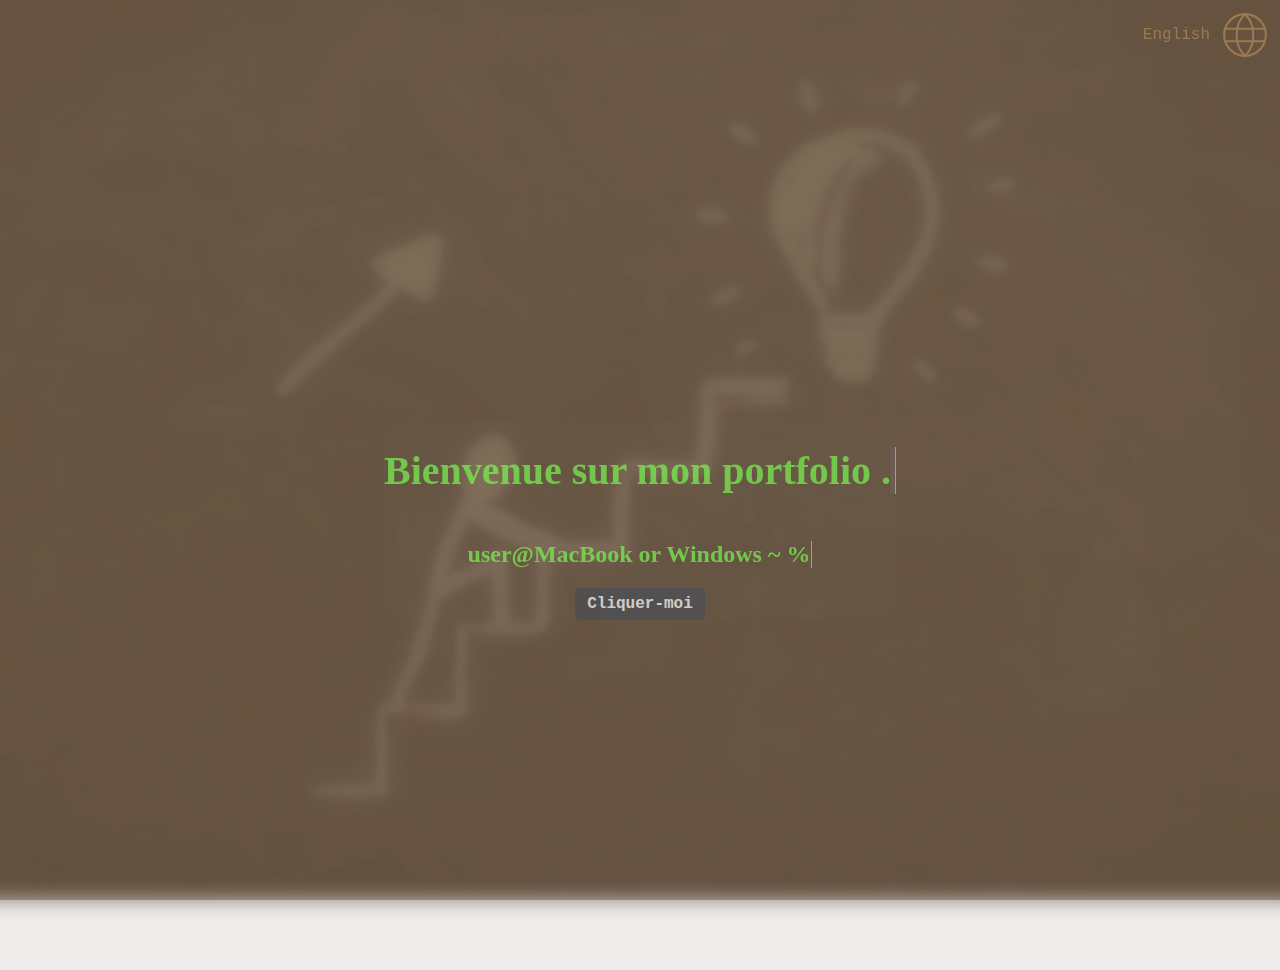
==== index.html @ e81f7ad3 "Rename Index.html to index.html" ====
<!DOCTYPE html>
<html lang="FR">
  <head>
    <meta charset="UTF-8" />
    <meta http-equiv="X-UA-Compatible" content="IE=edge" />
    <meta name="viewport" content="width=device-width, initial-scale=1.0" />
    <link rel="stylesheet" href="./Index/style.css" />

    <title>Bienvenue</title>
  </head>
  <body class="index" class="background">
    <div id="lang">
      <a href="./Index/homeEn.html">English</a>

      <img id="pic1" src="../picture/language-svgrepo-com.svg" />
    </div>

    <div id="bienvenue-container">
      <div class="bienvenue-blur">
        <h1 class="Welcome">
          Bienvenue sur mon portfolio
          <span
            class="txt-rotate"
            data-period="2000"
            data-rotate='[ ".","dynamique", "efficace.", "simple.", "nerdy.." ]'
          ></span>
        </h1>
        <h2 class="Welcome">user@MacBook or Windows ~ %</h2>
        <a class="css-button-rounded--gold" href="./Index/home.html">Cliquer-moi</a>
      </div>
    </div>
    <script type="text/javascript">
      var TxtRotate = function (el, toRotate, period) {
        this.toRotate = toRotate;
        this.el = el;
        this.loopNum = 0;
        this.period = parseInt(period, 10) || 2000;
        this.txt = '';
        this.tick();
        this.isDeleting = false;
      };

      TxtRotate.prototype.tick = function () {
        var i = this.loopNum % this.toRotate.length;
        var fullTxt = this.toRotate[i];

        if (this.isDeleting) {
          this.txt = fullTxt.substring(0, this.txt.length - 1);
        } else {
          this.txt = fullTxt.substring(0, this.txt.length + 1);
        }

        this.el.innerHTML = '<span class="wrap">' + this.txt + '</span>';

        var that = this;
        var delta = 300 - Math.random() * 100;

        if (this.isDeleting) {
          delta /= 2;
        }

        if (!this.isDeleting && this.txt === fullTxt) {
          delta = this.period;
          this.isDeleting = true;
        } else if (this.isDeleting && this.txt === '') {
          this.isDeleting = false;
          this.loopNum++;
          delta = 500;
        }

        setTimeout(function () {
          that.tick();
        }, delta);
      };

      window.onload = function () {
        var elements = document.getElementsByClassName('txt-rotate');
        for (var i = 0; i < elements.length; i++) {
          var toRotate = elements[i].getAttribute('data-rotate');
          var period = elements[i].getAttribute('data-period');
          if (toRotate) {
            new TxtRotate(elements[i], JSON.parse(toRotate), period);
          }
        }
        // INJECT CSS
        var css = document.createElement('style');
        css.type = 'text/css';
        css.innerHTML =
          '.txt-rotate > .wrap { border-right: 0.08em solid #666 }';
        document.body.appendChild(css);
      };
    </script>
  </body>
</html>
---- Index/style.css ----
h1 {
  font-size: 40px;
}
* {
  box-sizing: border-box;
}
body {
  margin: 0;
  padding: 0;
  background-color: hsl(0, 9%, 93%);
  backdrop-filter: blur(10px);

  font-family: 'Andale Mono', monospace;
}
html{
  overflow-x: hidden;
}
@media screen {
}
ul,
li {
  list-style-type: none;
  margin: 30px;
}
a {
  text-decoration: none;
  color:#b38b59;;
}
.index {
  background-image: url('../picture/background-index.jpg');
  background-size: cover;
  background-repeat: no-repeat;
  background-position: center center;
  background-attachment: fixed;
  opacity: 0.7; /* Valeur d'opacité entre 0 et 1 */
}
/*Pages daccueil*/
#bienvenue-container {
  display: flex;
  justify-content: center;
  height: 100vh;
  align-items: center;
  flex-direction: column;
}
.bienvenue-blur {
  display: flex;
  justify-content: center;
  align-items: center;
  flex-direction: column;
  border-radius: 20px;
  background-color: #ffffff05;
  backdrop-filter: blur(10px);
}

#page-container {
  display: flex;
  justify-content: center;
  align-items: center;
  flex-direction: column;
  margin: 30px;
  box-shadow: 10px 10px 10px lightblue;
  border-radius: 20px;
  background: linear-gradient(100deg, transparent, lightsteelblue);
}
.css-button-rounded--gold {
  color: #fff;
  padding: 5px 10px;
  font-weight: bold;
  cursor: pointer;
  transition: all 0.3s ease;
  position: relative;
  display: inline-block;
  outline: none;
  border-radius: 5px;
  border: 2px solid #495057;
  background: #495057;
}
.css-button-rounded--gold:hover {
  background: #fff;
  color: #b38b59;
}

/**********************************/
/*MENU DEROULANT*/
.hamburger-menu {
  display: block;
  position: relative;
  font-size: 24px;
  width: 100%;
}

.hamburger-menu input {
  display: none;
}

.hamburger-menu label {
  display: block;
  position: fixed;
  top: 20px;
  left: 20px;
  width: 50px;
  height: 50px;
  line-height: 50px;
  text-align: center;
  cursor: pointer;
  z-index: 2;
  background-color: #f6f6f6;
  color: #b38b59;
  border-radius: 50%;
  box-shadow: 0 2px 5px rgba(0, 0, 0, 0.2);
  transition: transform 0.3s ease;
}

.hamburger-menu input:checked + label {
  transform: rotate(180deg);
}

.hamburger-menu ul {
  position: fixed;
  border-radius: 15px;
  list-style: none;
  background-color: #f6f6f6;
  opacity: 0;
  pointer-events: none;
  transition: opacity 0.4s ease;
}

.hamburger-menu ul.menu {
  display: flex;
  flex-direction: column;
  justify-content: center;
  align-items: center;
  padding: 0;
}

.hamburger-menu ul.menu li {
  margin-top: 20px;
  text-align: center;
}

.hamburger-menu ul.menu li a {
  display: inline-block;
  padding: 10px 20px;
  font-size: 18px;
  color: transparent;
  letter-spacing: 2px;
  -webkit-text-stroke: 1px #b38b59;
  background: white;
  text-decoration: none;
  border-radius: 4px;
  transition: background-color 0.3s ease, -webkit-text-stroke-color 0.3s ease;
  letter-spacing: 2px;
}

.hamburger-menu ul.menu li a:hover {
  background-color: #eee;
  -webkit-text-stroke-color: #b38b59;
}

.hamburger-menu input:checked ~ ul {
  opacity: 1;
  pointer-events: auto;
}
/*************************************/

#home-body {
  background: url(../picture/Moon.svg);
  color: transparent; /* Couleur de remplissage du texte */
  letter-spacing: 2px;
  backdrop-filter: none;
  background-repeat: no-repeat;
  background-size: cover;
  background-position: top;
  -webkit-text-stroke: 1px #b38b59; /* Contour rouge autour du texte */
  
}

.container-header {
  display: flex;
  align-items: center;
  gap: 10%;
  justify-content: space-around;
  margin: 30px;
  width: 1500px;
  max-width: 100%;
}
#container-key-stages {
  display: flex;
  justify-content: center;
  flex-direction: row;
}
#pic {
  width: 200px;
  
}
#head {
  width: 100%;
  opacity: 0.4;
}

#lang {
  display: flex;
  justify-content: end;
  align-items: center;
}
header {
  display: flex;
  justify-content: flex-end;
  align-items: center;
  text-decoration: none;
}
#pic1 {
  margin: 10px;
  width: 50px;
  max-width: 100%;
}

.me {
  font-size: 28px;
}
.myself {
  display: flex;
  justify-content: center;
  gap: 20px;
}
/*.about-me-image {
  
  width: 400px;
  max-width: 100%;
}*/
.about-me {
  
  font-size: 18px;
  line-height: 1.5;
  margin: 20px;

}
@keyframes typing {
  from {
    width: 0;
  }
  to {
    width: 40%;
  }
}

@keyframes blink {
  50% {
    opacity: 0;
  }
}
#skills {
  
  margin: 50px;
    padding: 20px;
    text-align: center;
}

.content-skills {
  display: flex;
  justify-content: center;
  align-items: center;
  gap: 5px;
 
}

.pic-figma,
.pic-vscode,
.pic-mysql,
.pic-node4,
.pic-css,
.pic-js,
.pic-html {

  
  opacity: 0.8;
    width: 120px;
    height: 120px;
    max-width: 100%;
    object-fit: scale-down;
    border-radius: 50%;
    
    box-shadow: 0 0 10px lightsteelblue;
}
.background {
  background-color: black;
  opacity: 0.6;
}
.Welcome {
  list-style-type: none;
  font-family: Andale Mono;
  color: #79fa4f;
  overflow: hidden;
  white-space: nowrap;
  border-right: 1px solid;
  padding-right: 1px;
  display: inline-block;
  animation: typing 5s steps(40, end), blink 1s step-end;
}

.Welcome::after {
  animation: blink 1s;
}

#content-project {
  display: flex;
  flex-direction: row;
  flex-wrap: wrap;
  justify-content: center;
  width: 100%;
  gap: 50px;
}

#projects {
  margin: 50px;
  padding: 20px;
  text-align: center;
}
.text-align {
}

.pic-project-1 {
  width: 100px;
  height: 110px;
}
.pic-project-k{
  width: 75px;
}
.contain-logo{
  display: flex;
  align-items: center;
  justify-content: center;
}
.pic-project-booki{
  width: 100px;
  height: 50px;
}


.content-cards-k{
 
  max-height: 190px;
   box-shadow: 10px 10px 10px lightblue;
   border-radius: 20px;
   background: linear-gradient(100deg, transparent, lightsteelblue);
}

footer {
  background-color: black;
  display: flex;
  justify-content: center;
  text-align: center;
  padding: 20px 0;
}

#container-pic {
  max-width: 100%;
  height: 80px;
  max-height: 100%;
}
/*@media query*/
@media only screen and (min-width: 790px) {
  .hamburger-menu{
    display: none;
  }

}
@media only screen and (max-width: 780px) {
  #pic {
    width: 80px;
  }
  h1{
    font-size: 20px;
  }
  p{
    font-size: 14px;
  }
  .me{
    font-size: 16px;
  }

  .container-header{
    display: block;
  }
  .about-me{
    font-size: 15px;
  }
  .content-skills{
    flex-direction: column;
    gap: 10px;
  }

  .profile-pic_media-for-mobile{
    display: flex;
    justify-content: center;
    padding-top: 10px;
    width: 100%;
  }

  }
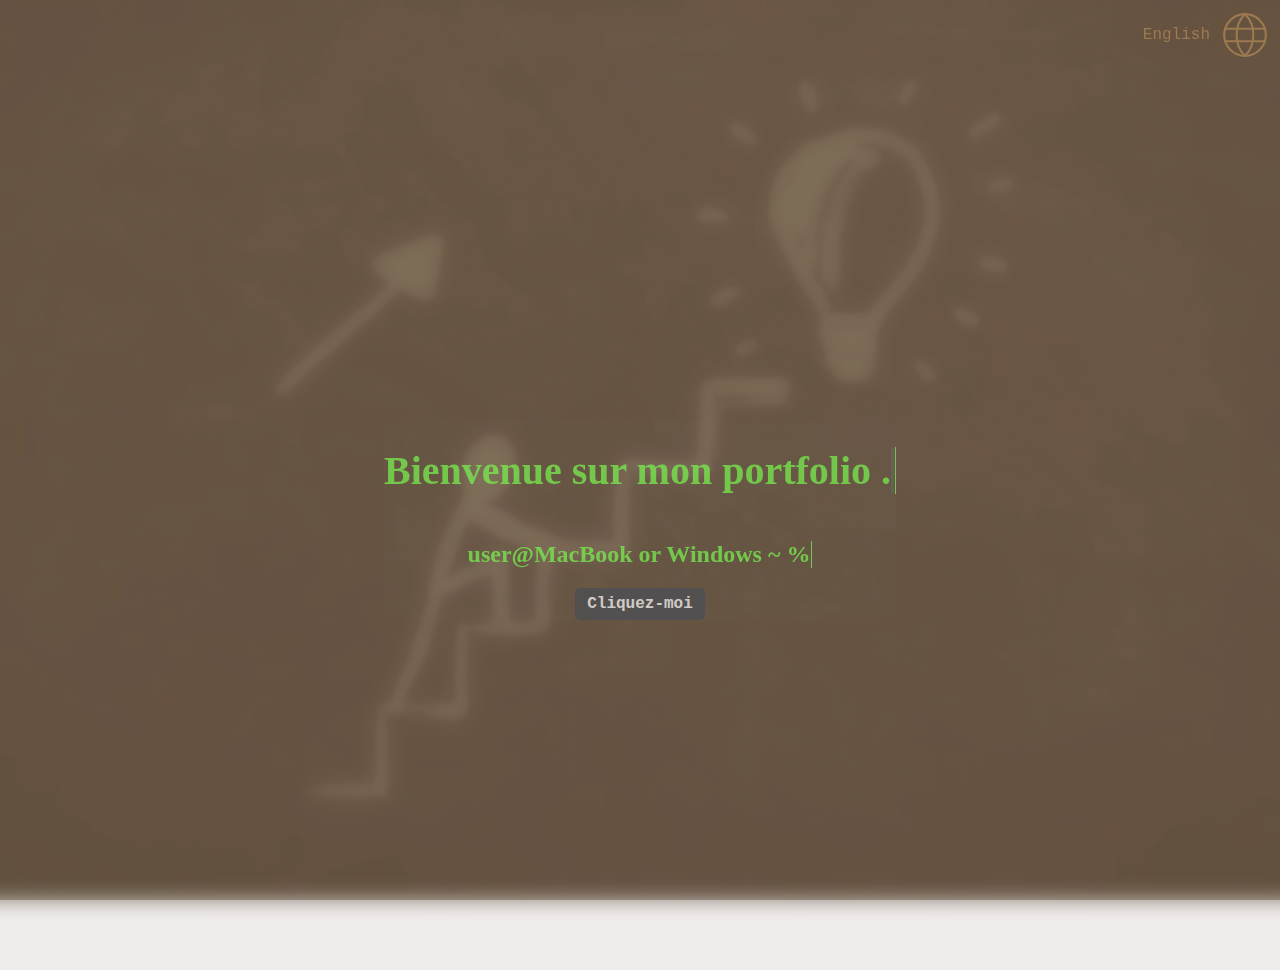
==== commit cfde23dc: "Update index.html" ====
--- a/index.html
+++ b/index.html
@@ -26,7 +26,7 @@
           ></span>
         </h1>
         <h2 class="Welcome">user@MacBook or Windows ~ %</h2>
-        <a class="css-button-rounded--gold" href="./Index/home.html">Cliquer-moi</a>
+        <a class="css-button-rounded--gold" href="./Index/indexEn.html">Cliquez-moi</a>
       </div>
     </div>
     <script type="text/javascript">
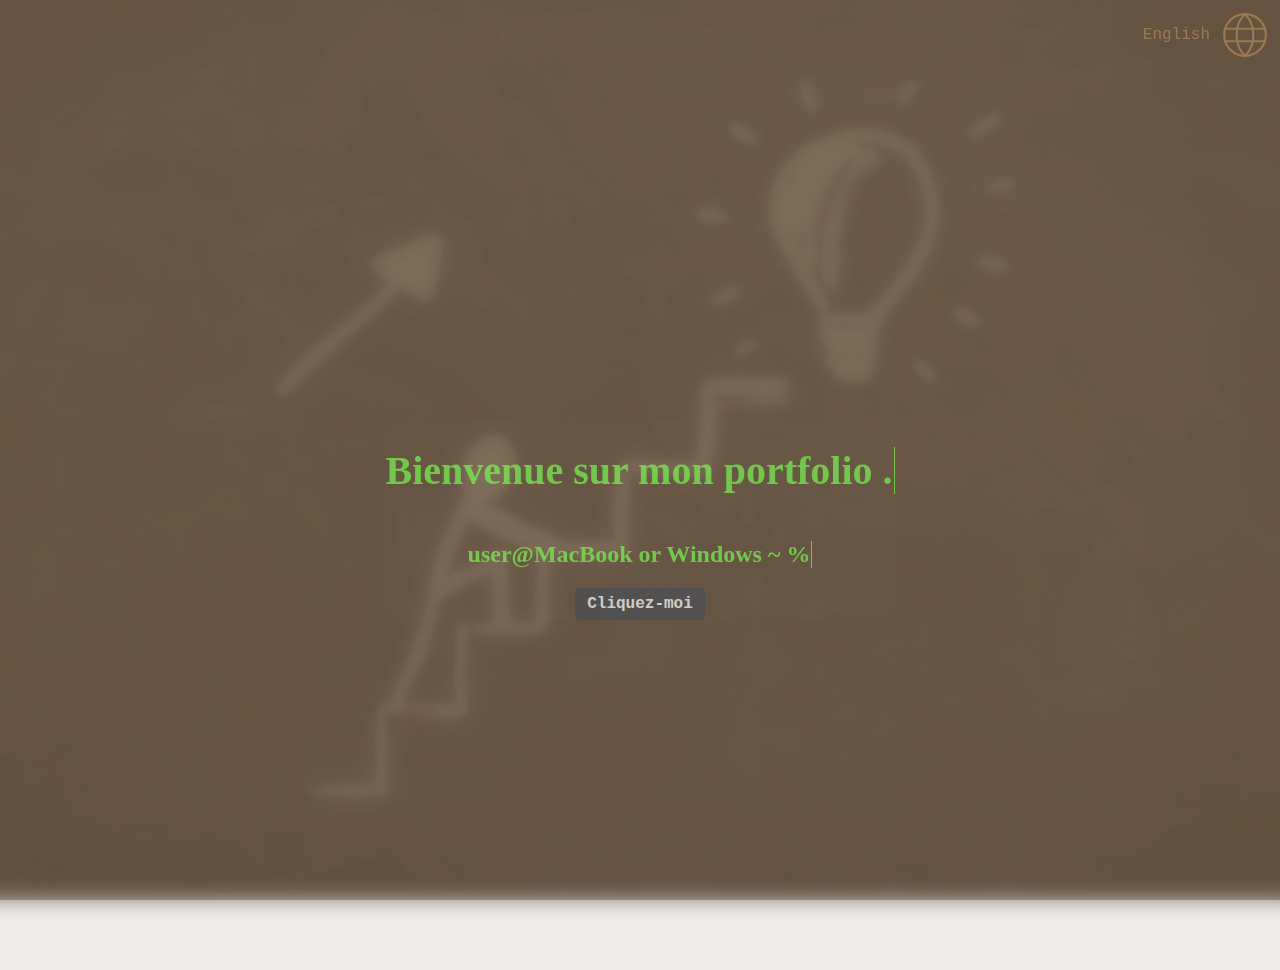
==== commit a84d1858: "test" ====
--- a/index.html
+++ b/index.html
@@ -10,7 +10,7 @@
   </head>
   <body class="index" class="background">
     <div id="lang">
-      <a href="./Index/homeEn.html">English</a>
+      <a href="./Index/indexEn.html">English</a>
 
       <img id="pic1" src="../picture/language-svgrepo-com.svg" />
     </div>
@@ -83,11 +83,11 @@
           }
         }
         // INJECT CSS
-        var css = document.createElement('style');
+        /*var css = document.createElement('style');
         css.type = 'text/css';
         css.innerHTML =
           '.txt-rotate > .wrap { border-right: 0.08em solid #666 }';
-        document.body.appendChild(css);
+        document.body.appendChild(css);*/
       };
     </script>
   </body>
--- a/Index/style.css
+++ b/Index/style.css
@@ -223,11 +223,7 @@
   justify-content: center;
   gap: 20px;
 }
-/*.about-me-image {
-  
-  width: 400px;
-  max-width: 100%;
-}*/
+
 .about-me {
   
   font-size: 18px;
@@ -316,8 +312,7 @@
   padding: 20px;
   text-align: center;
 }
-.text-align {
-}
+
 
 .pic-project-1 {
   width: 100px;
@@ -346,11 +341,12 @@
 }
 
 footer {
-  background-color: black;
+  background-color: antiquewhite;
   display: flex;
   justify-content: center;
   text-align: center;
   padding: 20px 0;
+  gap: 35px;
 }
 
 #container-pic {
@@ -359,13 +355,25 @@
   max-height: 100%;
 }
 /*@media query*/
-@media only screen and (min-width: 790px) {
+@media only screen and (min-width: 781px) {
   .hamburger-menu{
     display: none;
   }
+  .menu-nav{
+    display: flex;
+    justify-content: flex-start;
+    border-radius: 20px;
+    align-items: center;
+    background: antiquewhite;
+    /*linear-gradient(100deg, transparent, lightsteelblue);*/
+  }
+  
 
 }
 @media only screen and (max-width: 780px) {
+  .menu-nav{
+    display: none;
+  }
   #pic {
     width: 80px;
   }
@@ -373,7 +381,7 @@
     font-size: 20px;
   }
   p{
-    font-size: 14px;
+    font-size: 12px;
   }
   .me{
     font-size: 16px;
